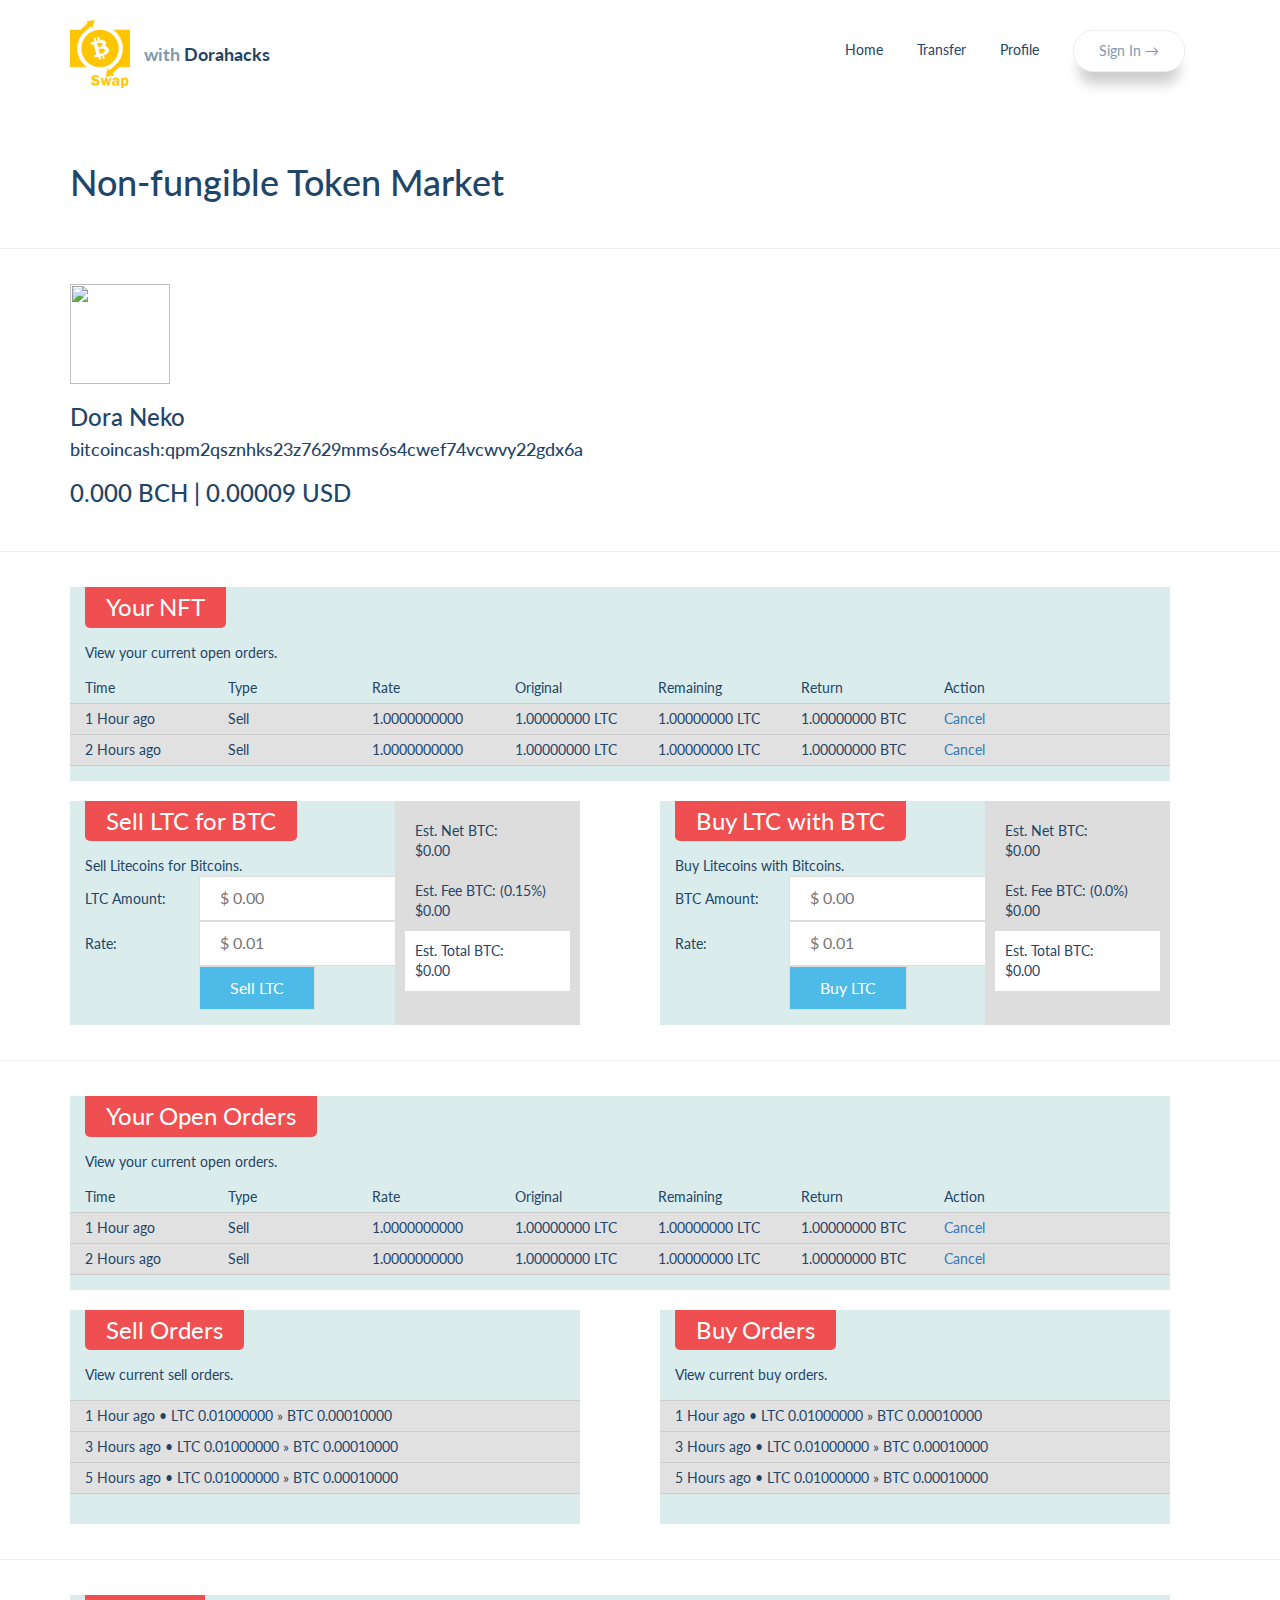
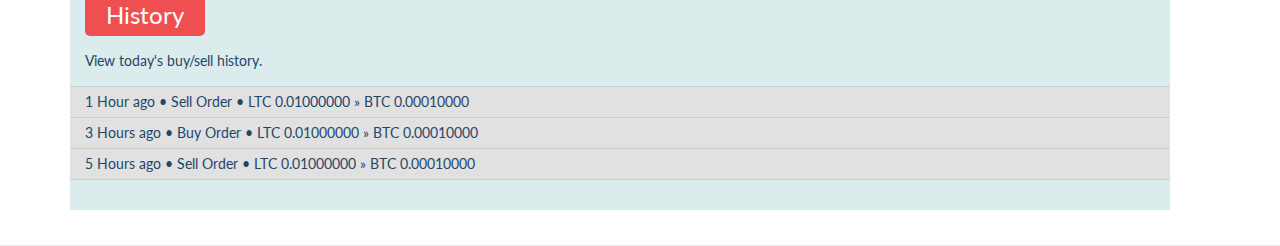
==== frontend/transfer.html @ 3c631d86 "add frontend" ====
<!DOCTYPE html>
<html lang="en" >

<head>
    <meta charset="UTF-8">
    <title>NFT Market</title>
      <meta name="viewport" content="width=device-width, initial-scale=1">
    <link rel="shortcut icon" type="image/png" href="https://image.ibb.co/fOur3b/favicon.png"/>
    <meta name="theme-color" content="#3a9fff">
    
    <link rel='stylesheet prefetch' href='https://cdnjs.cloudflare.com/ajax/libs/twitter-bootstrap/3.3.7/css/bootstrap.min.css'>
  
        <link rel="stylesheet" href="css/transfer.css">
</head>


<body>
  <header class="header">
    <div class="container header__container">
  <div class="header__logo"><img class="header__img" src="pic/LOGO.png" width="60" height="68"> <h1 class="header__title"><span class="header__light">with</span> Dorahacks</h1></div> 
        <button type="button" class="navbar-toggle collapsed" data-toggle="collapse" data-target="#navbar" aria-expanded="false" aria-controls="navbar">
                <span class="sr-only">Toggle navigation</span>
                <span class="icon-bar"></span>
                <span class="icon-bar"></span>
                <span class="icon-bar"></span>
              </button>
    
    <div class="header__menu">
      <nav id="navbar" class="header__nav collapse">
        <ul class="header__elenco">
          <li class="header__el"><a href="index.html" class="header__link">Home</a></li>
          <li class="header__el"><a href="transfer.html" class="header__link">Transfer</a></li>
          <li class="header__el"><a href="profile.html" class="header__link">Profile</a></li>
          <li class="header__el header__el--blue"><a href="signin.html" class="btn btn--white">Sign In →</a></li>
        </ul>
      </nav>
    </div>
      </div>
  </header>
  
  <div class="cwrapper">
    <div class="content">
      <h1>Non-fungible Token Market</h1>
    </div>
  </div>
  
  <div class="cwrapper">
    <div class="content">
    <img src="https://pbs.twimg.com/profile_images/955035645411393536/yqRpEypw_400x400.jpg" width="100" height="100">
    <h3>Dora Neko</h3>
    <h4>bitcoincash:qpm2qsznhks23z7629mms6s4cwef74vcwvy22gdx6a</h4>
    <h3>0.000 BCH | 0.00009 USD</h3>
    </div>
  </div>

  <div class="cwrapper alt">
    <div class="content">
        <div class="cbox" style="margin-bottom:20px;">
            <h3>Your NFT</h3>
            <p>View your current open orders.<p>
            <div class="ultable">
             <ul class="lister lheader">
               <li>Time</li>
               <li>Type</li>
               <li>Rate</li>
               <li>Original</li>
               <li>Remaining</li>
               <li>Return</li>
               <li>Action</li>
             </ul>
             <ul class="lister">
               <li>1 Hour ago</li>
               <li>Sell</li>
               <li>1.0000000000</li>
               <li>1.00000000 LTC</li>
               <li>1.00000000 LTC</li>
               <li>1.00000000 BTC</li>
               <li><a href="#">Cancel</a></li>
             </ul>
             <ul class="lister">
               <li>2 Hours ago</li>
               <li>Sell</li>
               <li>1.0000000000</li>
               <li>1.00000000 LTC</li>
               <li>1.00000000 LTC</li>
               <li>1.00000000 BTC</li>
               <li><a href="#">Cancel</a></li>
             </ul>
            </div>
          </div>
      <div class="cbox fleft">
        <h3>Sell LTC for BTC</h3>
        <p>Sell Litecoins for Bitcoins.<p>
        <div class="flist">
          <p>LTC Amount:</p>
          <input type="text" placeholder="$ 0.00" />
        </div>
        <div class="flist">
          <p>Rate:</p>
          <input type="text" placeholder="$ 0.01" />
        </div>
        <div class="flist">
          <p>&nbsp;</p>
          <input type="submit" class="button blue" value="Sell LTC" />
        </div>
        <div class="rwrap">
          <div>
            <div class="flist">
              <p>Est. Net BTC:</p>
              <span>$0.00</span>
            </div>
            <div class="flist">
              <p>Est. Fee BTC: (0.15%)</p>
              <span>$0.00</span>
            </div>
            <div class="flist" style="background:#FFF;">
              <p>Est. Total BTC:</p>
              <span>$0.00</span>
            </div>
          </div>
        </div>
      </div>
      <div class="cbox fright">
        <h3>Buy LTC with BTC</h3>
        <p>Buy Litecoins with Bitcoins.<p>
        <div class="flist">
          <p>BTC Amount:</p>
          <input type="text" placeholder="$ 0.00" />
        </div>
        <div class="flist">
          <p>Rate:</p>
          <input type="text" placeholder="$ 0.01" />
        </div>
        <div class="flist">
          <p>&nbsp;</p>
          <input type="submit" class="button blue" value="Buy LTC" />
        </div>
        <div class="rwrap">
          <div>
            <div class="flist">
              <p>Est. Net BTC:</p>
              <span>$0.00</span>
            </div>
            <div class="flist">
              <p>Est. Fee BTC: (0.0%)</p>
              <span>$0.00</span>
            </div>
            <div class="flist" style="background:#FFF;">
              <p>Est. Total BTC:</p>
              <span>$0.00</span>
            </div>
          </div>
        </div>
      </div>
      <div class="clear"></div>
    </div>
  </div>
  
  <div class="cwrapper">
    <div class="content">
      <div class="cbox" style="margin-bottom:20px;">
        <h3>Your Open Orders</h3>
        <p>View your current open orders.<p>
        <div class="ultable">
         <ul class="lister lheader">
           <li>Time</li>
           <li>Type</li>
           <li>Rate</li>
           <li>Original</li>
           <li>Remaining</li>
           <li>Return</li>
           <li>Action</li>
         </ul>
         <ul class="lister">
           <li>1 Hour ago</li>
           <li>Sell</li>
           <li>1.0000000000</li>
           <li>1.00000000 LTC</li>
           <li>1.00000000 LTC</li>
           <li>1.00000000 BTC</li>
           <li><a href="#">Cancel</a></li>
         </ul>
         <ul class="lister">
           <li>2 Hours ago</li>
           <li>Sell</li>
           <li>1.0000000000</li>
           <li>1.00000000 LTC</li>
           <li>1.00000000 LTC</li>
           <li>1.00000000 BTC</li>
           <li><a href="#">Cancel</a></li>
         </ul>
        </div>
      </div>
      
      <div class="cbox fleft">
        <h3>Sell Orders</h3>
        <p>View current sell orders.<p>
        <ul class="sell list">
          <li>1 Hour ago &bull; LTC 0.01000000 &raquo; BTC 0.00010000</li>
          <li>3 Hours ago &bull; LTC 0.01000000 &raquo; BTC 0.00010000</li>
          <li>5 Hours ago &bull; LTC 0.01000000 &raquo; BTC 0.00010000</li>
        </ul>
      </div>
    
      <div class="cbox fright">
        <h3>Buy Orders</h3>
        <p>View current buy orders.<p>
        <ul class="buy list">
          <li>1 Hour ago &bull; LTC 0.01000000 &raquo; BTC 0.00010000</li>
          <li>3 Hours ago &bull; LTC 0.01000000 &raquo; BTC 0.00010000</li>
          <li>5 Hours ago &bull; LTC 0.01000000 &raquo; BTC 0.00010000</li>
        </ul>
      </div>
      <div class="clear"></div>
    </div>
  </div>
  
   <div class="cwrapper alt">
    <div class="content">
      <div class="cbox">
        <h3>History</h3>
        <p>View today's buy/sell history.<p>
        <ul class="history list">
          <li>1 Hour ago &bull; Sell Order &bull; LTC 0.01000000 &raquo; BTC 0.00010000</li>
          <li>3 Hours ago &bull; Buy Order &bull; LTC 0.01000000 &raquo; BTC 0.00010000</li>
          <li>5 Hours ago &bull; Sell Order &bull; LTC 0.01000000 &raquo; BTC 0.00010000</li>
        </ul>
      </div>
    </div>
  </div>
  </div>
</body>

  <script src='https://cdnjs.cloudflare.com/ajax/libs/jquery/3.2.1/jquery.min.js'></script>
  <script src='https://cdnjs.cloudflare.com/ajax/libs/twitter-bootstrap/3.3.7/js/bootstrap.min.js'></script>
  <script  src="js/transfer.js"></script>

</html>
---- frontend/css/transfer.css ----
/*Proxima Sans Font would be ideal same font used in attached image) - http://www.identifont.com/show?5Q5*/

@import url('https://fonts.googleapis.com/css?family=Lato:300,400,700|Source+Sans+Pro:300,600');

/*Reset*/
html, body{
  margin: 0;
  padding: 0;
  font-family: 'Lato', sans-serif;
  color: #1f4568;
}

body{
background-image: url("https://image.ibb.co/de6JzG/bitmap_1_1.png");
  background-size:cover;
  background-repeat:no-repeat;
  background-position: center;
}

.collapse{
  display: block;
 }

/*menu header*/
.header{
  padding: 20px 15px;
}
.header__elenco {
    margin: 0px;
    list-style: none;
    padding: 10px;
}
.header__menu {
    float: right;
}
.header__el{
    padding: 0 15px;
    display: inline-block;
}
.header__img{
  display: inline-block;
  vertical-align: middle;
}

.header__logo, .header__menu{
  display: inline-block;
  vertical-align: middle;
}
.header__title{
  font-size: 18px;
  margin: 0;
  margin-left: 10px;
  display: inline-block;
  line-height: 18px;
  vertical-align: middle;
  font-weight: bold;
}

.header__light{
  color: #8198ae;
}
.header__link{
  color: #1f4568;
  font-size: 14px;
  text-decoration: none;
}
.header__link:hover{
  text-decoration: none;
  color:#3a9fff;
}
.navbar-toggle .icon-bar{
  background-color: #8198ae;
}
.navbar-toggle {
    margin: 5px 0;
}

@media screen and (max-width:1024px){
  .collapse{
 display: none;
}
  .navbar-toggle {
    margin: 0;
    display: inline-block;
    margin-right: 10px;
    margin-top: 10px;
}
  .header__container{
    width: 100%;
    padding: 0;
  }
  .header__menu {
    width: 100%;
}
  .header{
    background-color:#fff; 
    padding: 0;
    box-shadow: 0 2px 10px rgba(0,0,0,0.2);
    position: fixed;
    top: 0;
    left: 0;
    width: 100%;
    z-index: 4;
  }
  .header__logo{
    padding: 12px 20px 12px 20px;
  }
  .header__el {
    display: block;
    padding: 10px 20px;
    border-top: 1px solid #ededed;
}
  
  .header .btn--white, .header .btn--white:hover{
    padding: 0;
    border: 0;
    box-shadow: none;
    color:#fff;
    background-color:transparent;
  }
  .header__el--blue{
    background-color:#3a9fff;
  }

}



.btn{
  background-color:#3a9fff;
  border-radius: 20px;
  padding: 10px 25px;
  color: #fff;
  box-shadow: 0px 18px 13px -6px rgba(0, 0, 0,0.2);
  transition: all 0.4s;
-webkit-transition: all 0.4s;
-moz-transition: all 0.4s;
-ms-transition: all 0.4s;
-o-transition: all 0.4s;
text-decoration: none;
}



.btn:hover{
box-shadow: 0px 25px 18px -6px rgba(0, 0, 0,0.2);
background-color: #63b2fc;
color: #fff;
}

.price-box__wrap:hover .btn {
  box-shadow: 0px 25px 18px -6px rgba(0, 0, 0,0.2);
}

.btn--revert{
    background-color:transparent;
    color: #8198ae;
    box-shadow: none;
    border:1px solid #c9d9e9;
}

.btn--revert:hover{
    background-color:transparent;
    color: #1f4568;
    box-shadow: none;
    border:1px solid #8198ae;
}


.btn--purple {
    background-color: #8a3aff;
}

.btn--purple:hover{
    background-color: #b284f6;
}

.btn--violet {
    background-color: #6f79ff;
}
.btn--violet:hover {
    background-color: #878ef3;
}

.btn--blue {
    background-color: #3a9fff;
}
.btn--blue:hover {
    background-color: #63b2fc;
}
.btn--width{
  width: 120px;
}

.btn--white{
  background-color: #fff;
  border: 1px solid #ededed;
  color: #8198ae;
}

.btn--white:hover{
  background-color: #fff;
  color: #8198ae;
}

.btn--white{
  background-color: #fff;
  border: 1px solid #ededed;
  color: #8198ae;
}

.btn--white:hover{
  background-color: #fff;
  color: #8198ae;
}

.clear {clear:both;}

input {border:1px solid #DDD; padding:10px 20px; color:#333; font-size:16px;}
  .button {padding:10px 30px; font-size:16px;}
    .button.blue {background:#4DBAE7; color:#FFF;}
  .button:hover {opacity:0.9; cursor:pointer;}

.wrapper {}

.hwrapper {background-color:#313537;}

.logo {margin-right:75px; float:left; position:relative; top:15px;}
  .logo a {color:#FFF; text-decoration:none; font-size:24px; background:#EF4F50; padding:7px 21px; border-radius:3px;}

ul.hnav {list-style:none; margin:0; padding:10px 0; text-transform:uppercase; font-size:15px;}
.hnav li {float:left; margin-right:40px;}

.hnav li.dash {
background-image: url('https://dl.dropboxusercontent.com/u/2294275/iconmonstr-coin-5-icon-16.png');
background-repeat: no-repeat;
background-position: 100% 50%;
padding:0 25px 0 0;
}
.hnav li.settings {
background-image: url('https://dl.dropboxusercontent.com/u/2294275/iconmonstr-wrench-7-icon-16.png');
background-repeat: no-repeat;
background-position: 100% 50%;
padding:0 25px 0 0;
}
.hnav li.admin {
background-image: url('https://dl.dropboxusercontent.com/u/2294275/iconmonstr-user-9-icon-16.png');
background-repeat: no-repeat;
background-position: 100% 50%;
padding:0 25px 0 0;
}

  .hnav li a {color:#FFF; text-decoration:none;}
  .hnav li a:hover {text-decoration:underline;}
.hnav li.right {float:right;}
.hnav li.last {margin-right:0;}

.cwrapper {min-width:1100px; padding:35px 0; border-bottom:1px solid #ebedef;}
.content {width:1100px; margin:0 auto; margin-left: 5.5%;}

.flist p {display:inline-block; width:110px;}

.cbox {background:#DBECED; padding:15px; position:relative;}
  .cbox.fleft {float:left; width:510px;}
  .cbox.fright {float:right; width:510px;}
.cbox h3 {font-weight:normal; background:#EF4F50; color:#FFF; padding:7px 21px; border-radius:0 0 5px 5px; display:inline-block; position:relative; top:-15px; top:-15px;}
.cbox h3, .cbox p {margin:0;}
.cbox .rwrap {background:#DDD; width:185px; position:absolute; height:100%; top:0; right:0;}
.cbox .rwrap div {padding:10px;}
  .cbox .rwrap .flist p {display:block; font-size:14px; width:auto;}

.cbox ul.list {list-style:none; margin:15px 0; padding:0; border-top:1px solid #CCC; margin-left:-15px; margin-right:-15px;}
.cbox .list li {border-bottom:1px solid #CCC; padding:5px 15px; font-size:14px; background:#E1E1E1;}

/* UL "Tables" */
 div.ultable {margin-top:10px;}
 ul.lister {list-style:none; text-align:left; border-bottom:1px solid #CCC; padding:5px 15px; font-size:14px; background:#E1E1E1; margin:0 -15px;}
 ul.lheader {background:none;}
 ul.lister li {display:inline-block; width:13%;}
 ul.lister a {text-decoration:none;}
    ul.lister a:hover {text-decoration:underline;}

ul.fnav {list-style:none; margin:0; padding:10px 0;}
.fnav li {display:inline-block; margin-right:25px;}
  .fnav li a {color:#FFF; text-decoration:none; font-size:16px;}
    .fnav li a:hover {color:#DDD;}


.switch-button {
  width: 100%;
  height: 40px;
  text-align: center;
  position: absolute;
  left: 50%;
  top: 82%;
  -webkit-transform: translate3D(-50%, -50%, 0);
          transform: translate3D(-50%, -50%, 0);
  will-change: transform;
  z-index: 197 !important;
  cursor: pointer;
  transition: .3s ease all;
  border: 1px solid black;
}
.switch-button-case {
  display: inline-block;
  background: none;
  width: 49%;
  height: 100%;
  color: black;
  position: relative;
  border: none;
  transition: .3s ease all;
  text-transform: uppercase;
  letter-spacing: 1px;
  padding-bottom: 1px;
}
.switch-button-case:hover {
  color: grey;
  cursor: pointer;
}
.switch-button-case:focus {
  outline: none;
}
.switch-button .active {
  color: #151515;
  background-color: #5f5f5f;
  position: absolute;
  left: 0;
  top: 0;
  width: 50%;
  height: 100%;
  z-index: -1;
  transition: .3s ease-out all;
}
.switch-button .active-case {
  color: white;
}

.signature {
  position: fixed;
  font-family: sans-serif;
  font-weight: 100;
  bottom: 10px;
  left: 0;
  letter-spacing: 4px;
  font-size: 10px;
  width: 100vw;
  text-align: center;
  color: black;
  text-transform: uppercase;
  text-decoration: none;
}

.address-create {
  text-align: center;
  position: absolute;
  top: 35%; 
  right: 42%;
}

.address-create h1 {
  font-size: 18px;
  text-decoration: underline;
}

.address-create:hover {
  cursor: pointer;
}
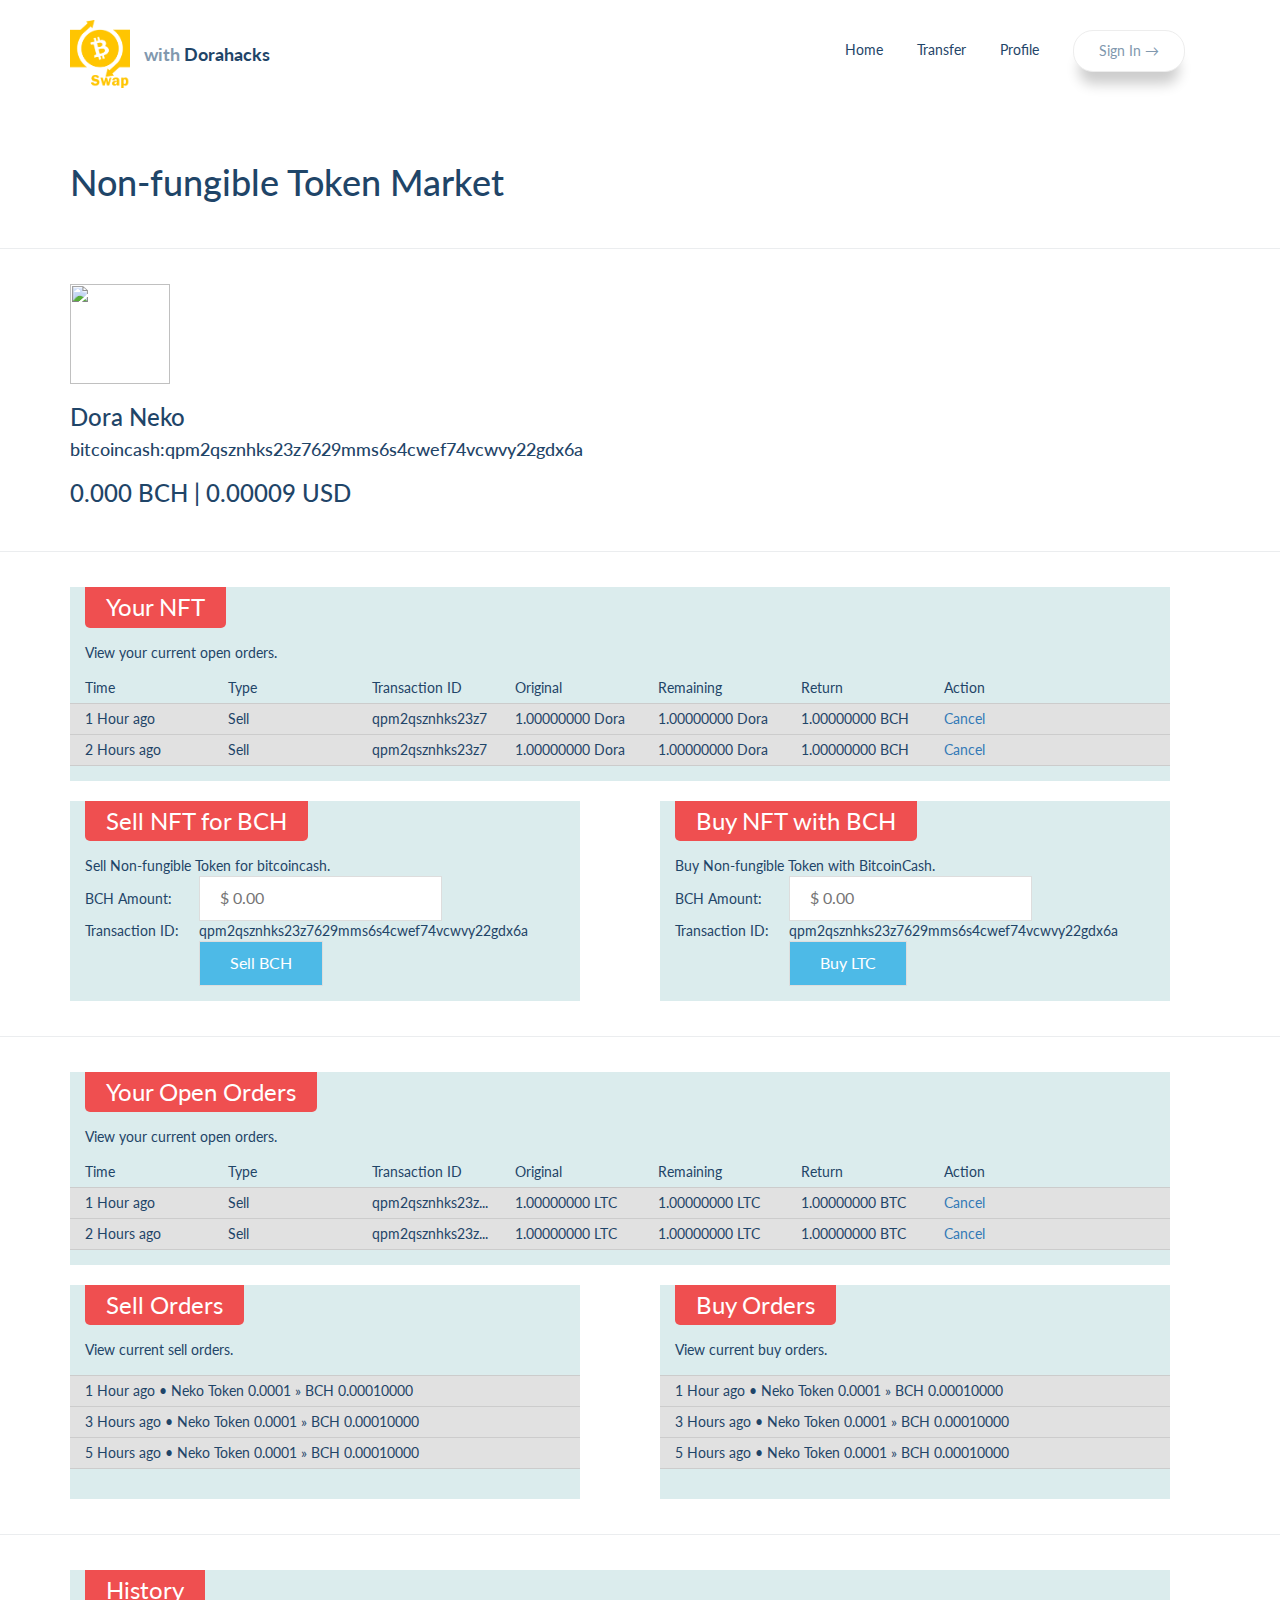
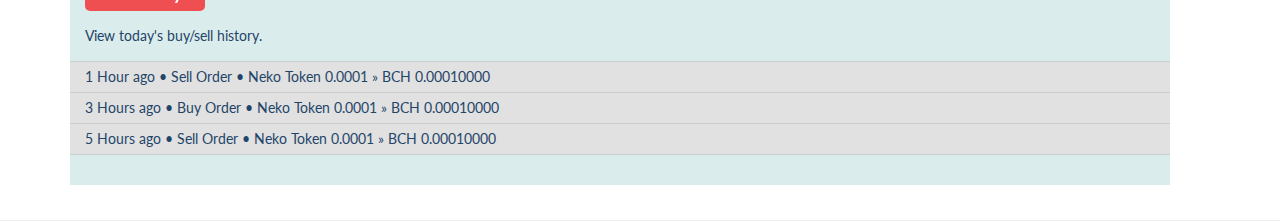
==== commit c2adbf5d: "last" ====
--- a/frontend/transfer.html
+++ b/frontend/transfer.html
@@ -62,7 +62,7 @@
              <ul class="lister lheader">
                <li>Time</li>
                <li>Type</li>
-               <li>Rate</li>
+               <li>Transaction ID</li>
                <li>Original</li>
                <li>Remaining</li>
                <li>Return</li>
@@ -71,85 +71,53 @@
              <ul class="lister">
                <li>1 Hour ago</li>
                <li>Sell</li>
-               <li>1.0000000000</li>
-               <li>1.00000000 LTC</li>
-               <li>1.00000000 LTC</li>
-               <li>1.00000000 BTC</li>
+               <li>qpm2qsznhks23z7</li>
+               <li>1.00000000 Dora</li>
+               <li>1.00000000 Dora</li>
+               <li>1.00000000 BCH</li>
                <li><a href="#">Cancel</a></li>
              </ul>
              <ul class="lister">
                <li>2 Hours ago</li>
                <li>Sell</li>
-               <li>1.0000000000</li>
-               <li>1.00000000 LTC</li>
-               <li>1.00000000 LTC</li>
-               <li>1.00000000 BTC</li>
+               <li>qpm2qsznhks23z7</li>
+               <li>1.00000000 Dora</li>
+               <li>1.00000000 Dora</li>
+               <li>1.00000000 BCH</li>
                <li><a href="#">Cancel</a></li>
              </ul>
             </div>
           </div>
       <div class="cbox fleft">
-        <h3>Sell LTC for BTC</h3>
-        <p>Sell Litecoins for Bitcoins.<p>
-        <div class="flist">
-          <p>LTC Amount:</p>
+        <h3>Sell NFT for BCH</h3>
+        <p>Sell Non-fungible Token for bitcoincash.<p>
+        <div class="flist">
+          <p>BCH Amount:</p>
           <input type="text" placeholder="$ 0.00" />
         </div>
         <div class="flist">
-          <p>Rate:</p>
-          <input type="text" placeholder="$ 0.01" />
+          <p>Transaction ID:</p>
+          <p>qpm2qsznhks23z7629mms6s4cwef74vcwvy22gdx6a</p>
         </div>
         <div class="flist">
           <p>&nbsp;</p>
-          <input type="submit" class="button blue" value="Sell LTC" />
-        </div>
-        <div class="rwrap">
-          <div>
-            <div class="flist">
-              <p>Est. Net BTC:</p>
-              <span>$0.00</span>
-            </div>
-            <div class="flist">
-              <p>Est. Fee BTC: (0.15%)</p>
-              <span>$0.00</span>
-            </div>
-            <div class="flist" style="background:#FFF;">
-              <p>Est. Total BTC:</p>
-              <span>$0.00</span>
-            </div>
-          </div>
+          <input type="submit" class="button blue" value="Sell BCH" />
         </div>
       </div>
       <div class="cbox fright">
-        <h3>Buy LTC with BTC</h3>
-        <p>Buy Litecoins with Bitcoins.<p>
-        <div class="flist">
-          <p>BTC Amount:</p>
+        <h3>Buy NFT with BCH</h3>
+        <p>Buy Non-fungible Token with BitcoinCash.<p>
+        <div class="flist">
+          <p>BCH Amount:</p>
           <input type="text" placeholder="$ 0.00" />
         </div>
         <div class="flist">
-          <p>Rate:</p>
-          <input type="text" placeholder="$ 0.01" />
+          <p>Transaction ID:</p>
+          <p>qpm2qsznhks23z7629mms6s4cwef74vcwvy22gdx6a</p>
         </div>
         <div class="flist">
           <p>&nbsp;</p>
           <input type="submit" class="button blue" value="Buy LTC" />
-        </div>
-        <div class="rwrap">
-          <div>
-            <div class="flist">
-              <p>Est. Net BTC:</p>
-              <span>$0.00</span>
-            </div>
-            <div class="flist">
-              <p>Est. Fee BTC: (0.0%)</p>
-              <span>$0.00</span>
-            </div>
-            <div class="flist" style="background:#FFF;">
-              <p>Est. Total BTC:</p>
-              <span>$0.00</span>
-            </div>
-          </div>
         </div>
       </div>
       <div class="clear"></div>
@@ -165,7 +133,7 @@
          <ul class="lister lheader">
            <li>Time</li>
            <li>Type</li>
-           <li>Rate</li>
+           <li>Transaction ID</li>
            <li>Original</li>
            <li>Remaining</li>
            <li>Return</li>
@@ -174,7 +142,7 @@
          <ul class="lister">
            <li>1 Hour ago</li>
            <li>Sell</li>
-           <li>1.0000000000</li>
+           <li>qpm2qsznhks23z...</li>
            <li>1.00000000 LTC</li>
            <li>1.00000000 LTC</li>
            <li>1.00000000 BTC</li>
@@ -183,7 +151,7 @@
          <ul class="lister">
            <li>2 Hours ago</li>
            <li>Sell</li>
-           <li>1.0000000000</li>
+           <li>qpm2qsznhks23z...</li>
            <li>1.00000000 LTC</li>
            <li>1.00000000 LTC</li>
            <li>1.00000000 BTC</li>
@@ -196,9 +164,9 @@
         <h3>Sell Orders</h3>
         <p>View current sell orders.<p>
         <ul class="sell list">
-          <li>1 Hour ago &bull; LTC 0.01000000 &raquo; BTC 0.00010000</li>
-          <li>3 Hours ago &bull; LTC 0.01000000 &raquo; BTC 0.00010000</li>
-          <li>5 Hours ago &bull; LTC 0.01000000 &raquo; BTC 0.00010000</li>
+          <li>1 Hour ago &bull; Neko Token 0.0001 &raquo; BCH 0.00010000</li>
+          <li>3 Hours ago &bull; Neko Token 0.0001 &raquo; BCH 0.00010000</li>
+          <li>5 Hours ago &bull; Neko Token 0.0001 &raquo; BCH 0.00010000</li>
         </ul>
       </div>
     
@@ -206,9 +174,9 @@
         <h3>Buy Orders</h3>
         <p>View current buy orders.<p>
         <ul class="buy list">
-          <li>1 Hour ago &bull; LTC 0.01000000 &raquo; BTC 0.00010000</li>
-          <li>3 Hours ago &bull; LTC 0.01000000 &raquo; BTC 0.00010000</li>
-          <li>5 Hours ago &bull; LTC 0.01000000 &raquo; BTC 0.00010000</li>
+          <li>1 Hour ago &bull; Neko Token 0.0001 &raquo; BCH 0.00010000</li>
+          <li>3 Hours ago &bull; Neko Token 0.0001 &raquo; BCH 0.00010000</li>
+          <li>5 Hours ago &bull; Neko Token 0.0001 &raquo; BCH 0.00010000</li>
         </ul>
       </div>
       <div class="clear"></div>
@@ -221,9 +189,9 @@
         <h3>History</h3>
         <p>View today's buy/sell history.<p>
         <ul class="history list">
-          <li>1 Hour ago &bull; Sell Order &bull; LTC 0.01000000 &raquo; BTC 0.00010000</li>
-          <li>3 Hours ago &bull; Buy Order &bull; LTC 0.01000000 &raquo; BTC 0.00010000</li>
-          <li>5 Hours ago &bull; Sell Order &bull; LTC 0.01000000 &raquo; BTC 0.00010000</li>
+          <li>1 Hour ago &bull; Sell Order &bull; Neko Token 0.0001 &raquo; BCH 0.00010000</li>
+          <li>3 Hours ago &bull; Buy Order &bull; Neko Token 0.0001 &raquo; BCH 0.00010000</li>
+          <li>5 Hours ago &bull; Sell Order &bull; Neko Token 0.0001 &raquo; BCH 0.00010000</li>
         </ul>
       </div>
     </div>
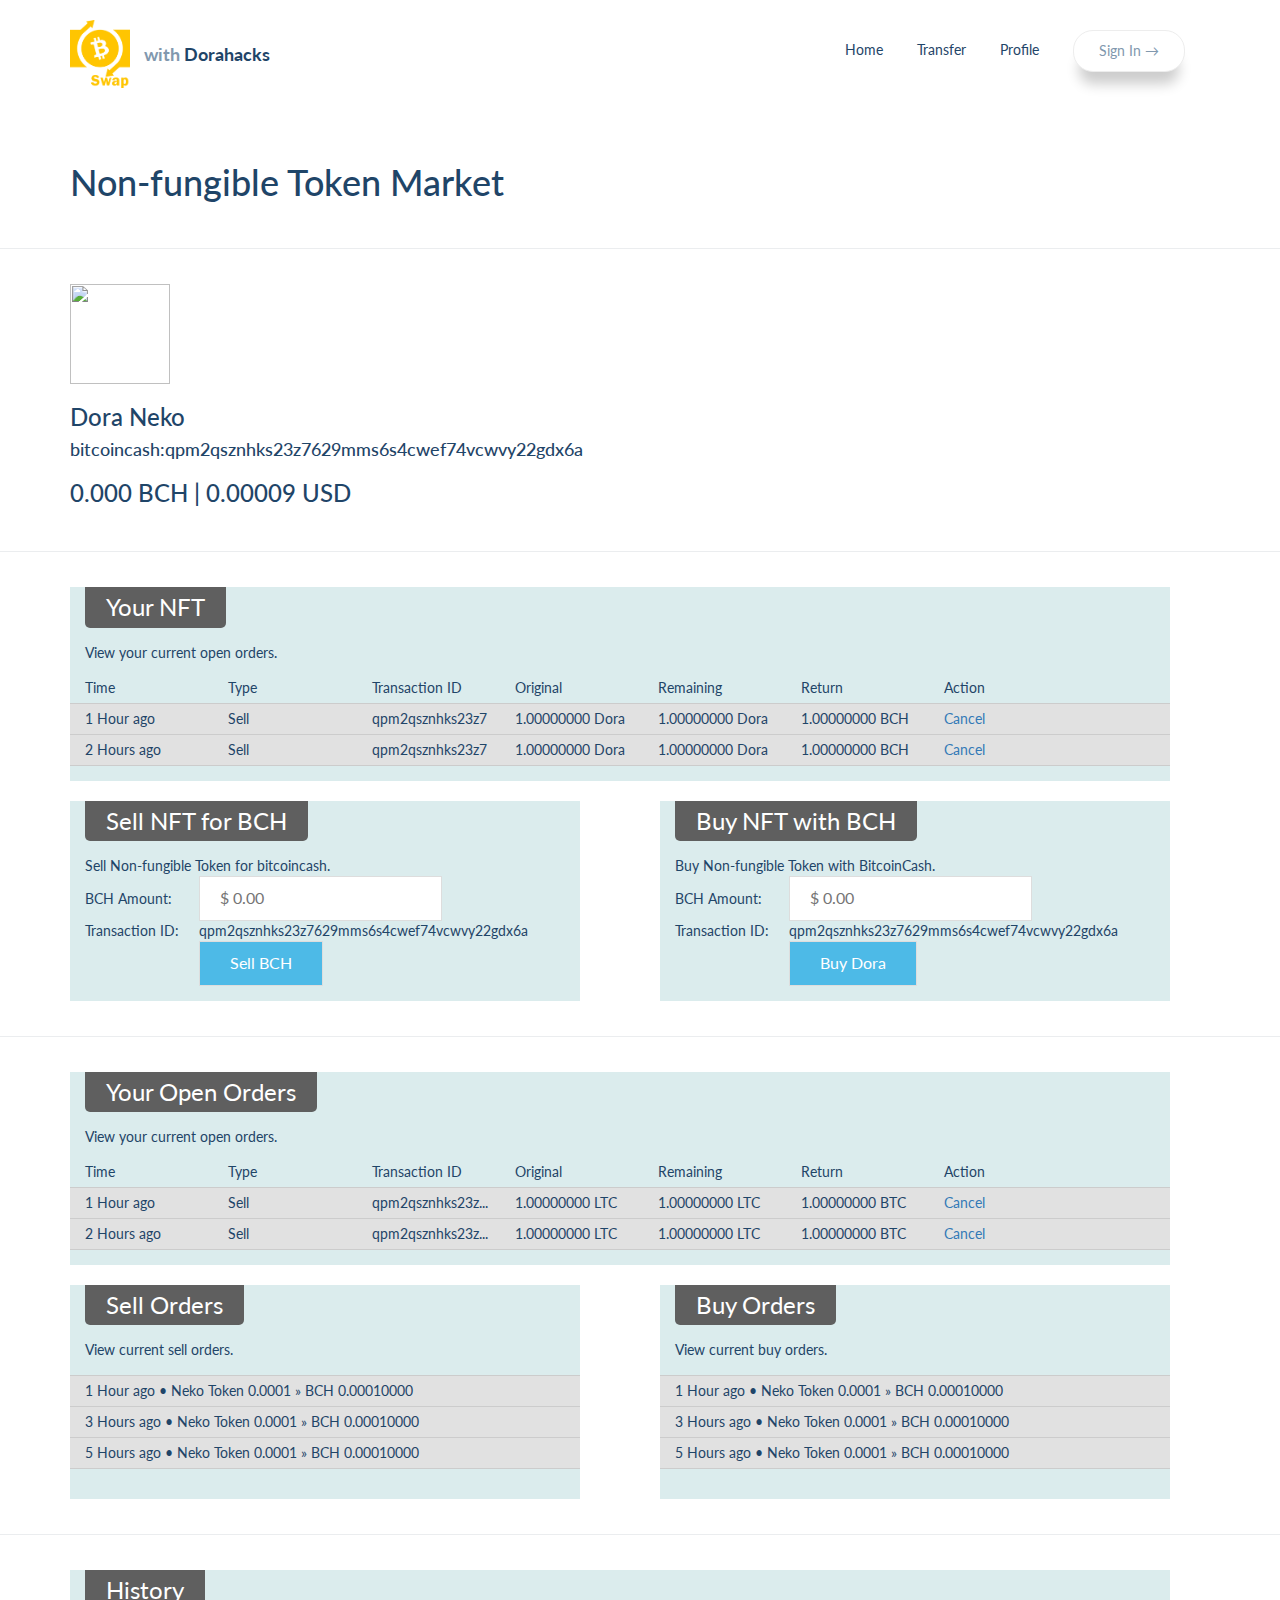
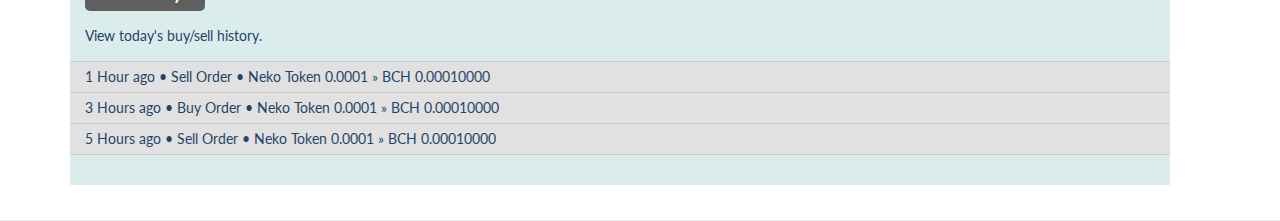
==== commit 64e86d1d: "lastest." ====
--- a/frontend/transfer.html
+++ b/frontend/transfer.html
@@ -117,7 +117,7 @@
         </div>
         <div class="flist">
           <p>&nbsp;</p>
-          <input type="submit" class="button blue" value="Buy LTC" />
+          <input type="submit" class="button blue" value="Buy Dora" />
         </div>
       </div>
       <div class="clear"></div>
--- a/frontend/css/transfer.css
+++ b/frontend/css/transfer.css
@@ -263,7 +263,7 @@
 .cbox {background:#DBECED; padding:15px; position:relative;}
   .cbox.fleft {float:left; width:510px;}
   .cbox.fright {float:right; width:510px;}
-.cbox h3 {font-weight:normal; background:#EF4F50; color:#FFF; padding:7px 21px; border-radius:0 0 5px 5px; display:inline-block; position:relative; top:-15px; top:-15px;}
+.cbox h3 {font-weight:normal; background:#5f5f5f; color:#FFF; padding:7px 21px; border-radius:0 0 5px 5px; display:inline-block; position:relative; top:-15px; top:-15px;}
 .cbox h3, .cbox p {margin:0;}
 .cbox .rwrap {background:#DDD; width:185px; position:absolute; height:100%; top:0; right:0;}
 .cbox .rwrap div {padding:10px;}
